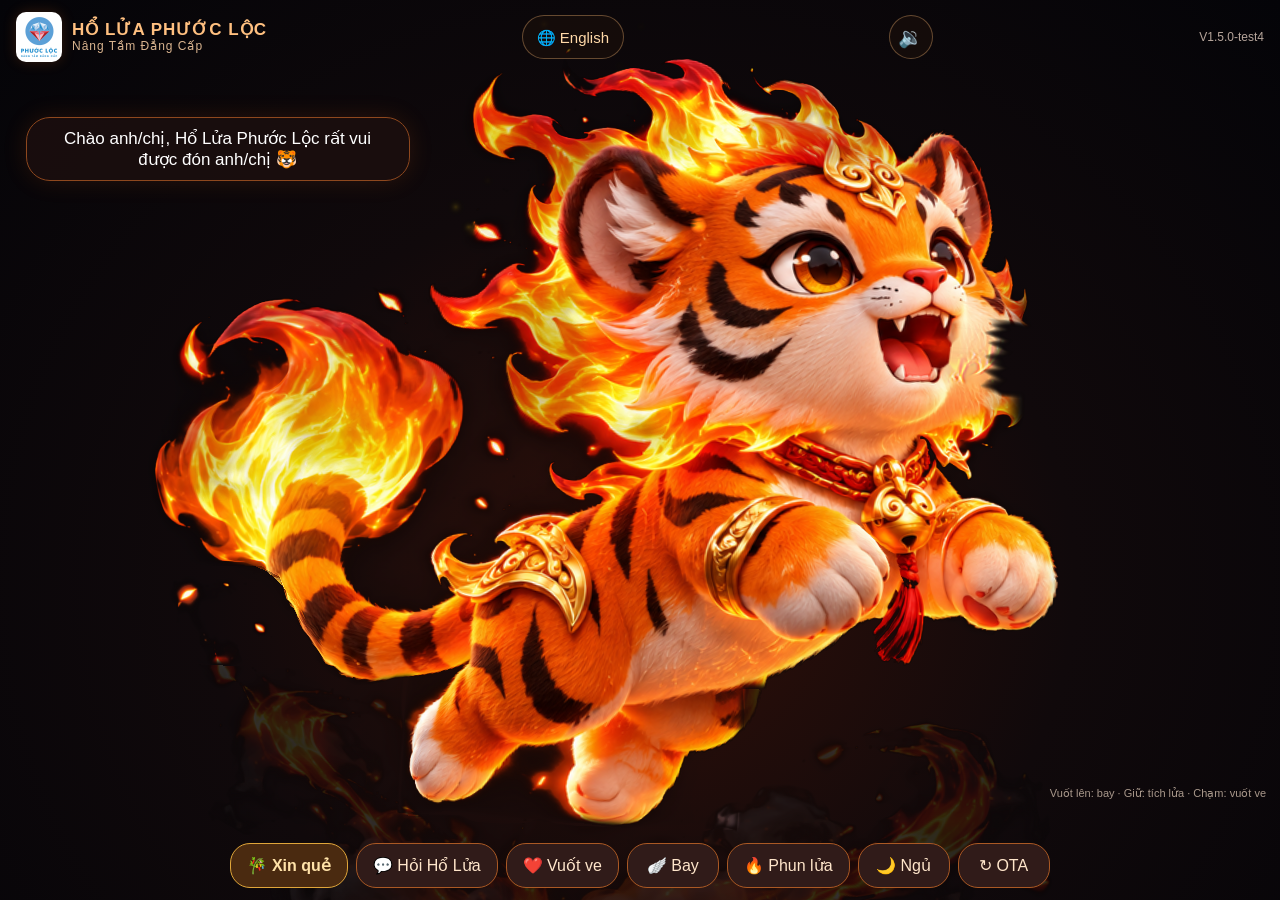
==== test/index.html @ ad7a006f "OTA test pack v6002 (minApp 6) Co-Authored-By: Claude Opus 5.5 <noreply@anthropic.com>" ====
<!doctype html>
<html lang="vi">
<head>
<meta charset="utf-8">
<meta name="viewport" content="width=device-width,initial-scale=1,maximum-scale=1,user-scalable=no">
<meta name="theme-color" content="#08060b">
<meta http-equiv="Content-Security-Policy" content="default-src 'self'; script-src 'self'; style-src 'self' 'unsafe-inline'; img-src 'self' data: blob:; connect-src 'self' blob: data:; media-src 'self' blob: data:; frame-src 'none'; object-src 'none'; base-uri 'none'; form-action 'none'">
<title>Hổ Lửa Phước Lộc</title>
<link rel="stylesheet" href="css/style.css">
</head>
<body>
<main id="stage">
  <canvas id="creature3d"></canvas>
  <canvas id="creature"></canvas>
  <canvas id="sparks"></canvas>
  <header>
    <div class="brand"><img id="brandLogo" src="assets/brand/logo-phuoc-loc.png" alt="Logo Phước Lộc" data-i18n-alt="aria.logo"><span><strong>HỔ LỬA PHƯỚC LỘC</strong><em>Nâng Tầm Đẳng Cấp</em></span></div>
    <button type="button" id="micBtn" style="display:none" aria-label="Nói với Hổ Lửa" data-i18n="mic.btn" data-i18n-aria="mic.aria">🎤 Nói</button>
    <button type="button" id="langBtn" aria-label="Switch to English">🌐 English</button>
    <button type="button" id="soundBtn" aria-label="Tắt âm thanh">🔊</button>
    <small id="version">V1.5.0-test4</small>
  </header>
  <div id="bubble">Chào anh/chị, Hổ Lửa Phước Lộc rất vui được đón anh/chị 🐯</div>
  <div id="chips"></div>
  <div id="pet" role="button" aria-label="Vuốt ve Hổ Lửa" data-i18n-aria="aria.pet"></div>
  <div id="charge"><div id="chargeFill"></div></div>
  <div id="fps"></div>
  <div id="status" data-i18n="status">Vuốt lên: bay · Giữ: tích lửa · Chạm: vuốt ve</div>
  <nav>
    <button type="button" id="queOpen" class="que" data-i18n="nav.que">🎋 Xin quẻ</button>
    <button type="button" id="talkBtn" class="talk" data-i18n="nav.talk">💬 Hỏi Hổ Lửa</button>
    <button type="button" data-act="happy" data-i18n="nav.happy">❤️ Vuốt ve</button>
    <button type="button" data-act="fly" data-i18n="nav.fly">🪽 Bay</button>
    <button type="button" data-act="fire" data-i18n="nav.fire">🔥 Phun lửa</button>
    <button type="button" data-act="sleep" data-i18n="nav.sleep">🌙 Ngủ</button>
    <button type="button" id="otaBtn">↻ OTA</button>
  </nav>
  <div id="menhPanel"><div class="qbox"><button type="button" id="menhClose" aria-label="Đóng" data-i18n-aria="aria.close">✕</button><div id="menhBody"></div></div></div>
  <div id="quePanel"><div class="qbox"><button type="button" id="queClose" aria-label="Đóng" data-i18n-aria="aria.close">✕</button><div id="queBody"></div></div></div>
</main>
<div id="slip"></div>
<!-- load order matters: OTA boot check first (it counts script errors), utilities, engine last -->
<script src="js/ota-boot.js"></script>
<script src="js/i18n.js"></script>
<script src="js/brand.js"></script>
<script src="js/sound.js"></script>
<script src="js/lunar.js"></script>
<script src="js/que-data.js"></script>
<script src="js/content-en.js"></script>
<script src="js/speech-lines.js"></script>
<script src="js/sha256.js"></script>
<script src="js/state-machine.js"></script>
<script src="js/particle-engine.js"></script>
<script src="js/rig.js"></script>
<!-- real 3D tiger (WebGL2 + ES module). Old browsers skip it and the 2.5D rig is used. -->
<script type="module" src="js/tiger3d.js"></script>
<script type="module" src="js/puppet.js"></script>
<script src="js/touch-controller.js"></script>
<script src="js/asset-updater.js"></script>
<script src="js/pet-engine.js"></script>
<script src="js/que.js"></script>
<script src="js/talk.js"></script>
<script src="js/mic.js"></script>
</body>
</html>
---- test/css/style.css ----
/* Fire Tiger Pet V1 — styles. Old-WebView safe (no CSS nesting, no :has, no custom props required). */
* { box-sizing: border-box; }
html, body {
  margin: 0; width: 100%; height: 100%; overflow: hidden;
  background: #08060b; color: #fff;
  font-family: Arial, "Segoe UI", sans-serif;
  touch-action: none; -webkit-user-select: none; user-select: none;
}
#stage {
  position: relative; width: 100vw; height: 100vh; overflow: hidden;
  background: radial-gradient(ellipse at 50% 65%, #311009 0%, #10090b 48%, #040408 100%);
}
/* creature is rendered by rig.js on this canvas; #sparks (embers) sits above it */
#creature, #creature3d { position: absolute; top: 0; right: 0; bottom: 0; left: 0; width: 100%; height: 100%; pointer-events: none; z-index: 1; }
#sparks { position: absolute; top: 0; right: 0; bottom: 0; left: 0; width: 100%; height: 100%; pointer-events: none; z-index: 2; }

/* ---- #pet is now a transparent gesture hit-area over the creature ---- */
#pet {   /* whole stage between header and buttons: touch anywhere on the tiger (or near it) */
  position: absolute; left: 0; right: 0; top: 64px; bottom: 74px; width: auto; height: auto;
  cursor: pointer; touch-action: none; z-index: 4; background: transparent;
}
@keyframes idle {
  0%, 100% { transform: translate(-50%, -50%) translateY(6px) rotate(-2deg); }
  50% { transform: translate(-50%, -50%) translateY(-12px) rotate(2deg); }
}
#pet.touch { animation: touch .7s ease-out 1; }
@keyframes touch {
  0% { transform: translate(-50%, -50%) scale(1); }
  40% { transform: translate(-50%, -52%) scale(1.05); }
  100% { transform: translate(-50%, -50%) scale(1); }
}
#pet.happy { animation: happy 1.3s ease-in-out 1; }
@keyframes happy {
  0%, 100% { transform: translate(-50%, -50%); }
  30% { transform: translate(-50%, -70%) rotate(-8deg); }
  60% { transform: translate(-50%, -62%) rotate(8deg); }
}
#pet.fly { animation: fly 2.7s ease-in-out 1; }
@keyframes fly {
  0% { transform: translate(-50%, -50%) scale(1); }
  30% { transform: translate(-50%, -100%) rotate(-12deg) scale(.86); }
  60% { transform: translate(-50%, -105%) rotate(12deg) scale(.92); }
  100% { transform: translate(-50%, -50%) scale(1); }
}
#pet.fire { animation: fire .85s ease-in-out 1; }
@keyframes fire {
  0%, 100% { transform: translate(-50%, -50%); }
  35% { transform: translate(-55%, -50%) scale(.92); }
  65% { transform: translate(-50%, -50%) scale(1.09); }
}
#pet.sleep { animation: sleep 4s ease-in-out infinite; filter: brightness(.6); }
@keyframes sleep {
  0%, 100% { transform: translate(-50%, -40%) scale(.88) rotate(-7deg); }
  50% { transform: translate(-50%, -39%) scale(.9) rotate(-7deg); }
}
#pet.thinking { animation: thinking 1.1s ease-in-out infinite; }
@keyframes thinking {
  0%, 100% { transform: translate(-50%, -50%) scale(1); filter: drop-shadow(0 0 14px rgba(120, 180, 255, .4)); }
  50% { transform: translate(-50%, -53%) scale(1.02); filter: drop-shadow(0 0 26px rgba(120, 180, 255, .7)); }
}
#pet.error { animation: errshake .5s ease-in-out 2; filter: drop-shadow(0 0 16px rgba(255, 60, 60, .6)); }
@keyframes errshake {
  0%, 100% { transform: translate(-50%, -50%); }
  25% { transform: translate(-54%, -50%) rotate(-4deg); }
  75% { transform: translate(-46%, -50%) rotate(4deg); }
}
#pet.charging { filter: drop-shadow(0 0 30px rgba(255, 120, 0, .85)); }

/* ---- chrome ---- */
header {
  position: absolute; top: 12px; left: 16px; right: 16px;
  display: flex; justify-content: space-between; align-items: center; z-index: 4;
}
header strong { font-size: 17px; letter-spacing: 1px; color: #ffc080; }
header .brand { display: flex; align-items: center; }
header .brand > * + * { margin-left: 10px; }
#brandLogo { width: 46px; height: auto; background: #fff; border-radius: 10px; padding: 3px; box-shadow: 0 0 14px #e66c1733; }
header .brand span { display: flex; flex-direction: column; line-height: 1.15; }
header .brand em { font-style: normal; font-size: 12px; color: #d9b48f; letter-spacing: 1px; }
header small { font-size: 12px; color: #b7a69c; }
#langBtn { flex: 0 0 auto; margin-left: auto; margin-right: 10px; min-width: 0; height: 44px; border-radius: 22px; padding: 0 14px; border: 1px solid rgba(255,190,120,.35); background: rgba(30,18,12,.55); color: #ffd9a8; font-size: 15px; line-height: 1; }
#soundBtn { flex: 0 0 44px; margin-right: 12px; width: 44px !important; min-width: 0 !important; height: 44px; border-radius: 50%; border: 1px solid rgba(255,190,120,.35); background: rgba(30,18,12,.55); color: #ffd9a8; font-size: 20px; line-height: 1; padding: 0; }
#bubble {
  position: absolute; top: 13%; left: 17%; transform: translateX(-50%);
  min-width: 180px; max-width: 30vw; text-align: center;
  background: rgba(28, 15, 15, .83); border: 1px solid #8e481e; border-radius: 24px;
  padding: 10px 17px; font-size: 17px; z-index: 3; box-shadow: 0 0 25px #e66c1722;
}
nav {
  position: absolute; bottom: 12px; left: 0; right: 0;
  display: flex; justify-content: center; flex-wrap: wrap; z-index: 5; padding: 0 12px;
}
button {
  border: 1px solid #aa5924; background: #301b19; color: #ffe6cb;
  border-radius: 20px; padding: 12px 16px; font-size: 16px; cursor: pointer; min-width: 92px;
}
button:active { background: #a4491c; }
nav button { margin: 0 4px; }
/* V1.3: answer buttons under the speech bubble (the tiger's questions, "Hỏi Hổ Lửa") */
#chips {
  position: absolute; top: calc(13% + 8px); left: 17%; transform: translate(-50%, 0); width: 44vw; max-width: 560px; z-index: 6;
  display: none; flex-wrap: wrap; justify-content: center; pointer-events: none; overflow-y: auto; -webkit-overflow-scrolling: touch;
}
#chips.show { display: flex; }
#chips button { pointer-events: auto; margin: 3px; min-width: 0; padding: 9px 12px; font-size: 14px; line-height: 1.15; background: rgba(60, 28, 16, .92); border-color: #ffb066; }

/* flame blast */
#flame {
  position: absolute; left: 58%; top: 41%; height: 16px; width: 0; border-radius: 80%;
  transform: rotate(-13deg); transform-origin: left center; pointer-events: none; opacity: 0;
  background: linear-gradient(90deg, #fff8a2, #ffc02b, #ff4b00, transparent);
  filter: blur(4px); box-shadow: 0 0 25px 12px #ff5200; z-index: 2;
}
#flame.active { animation: blast 1.25s ease-out 1; }
@keyframes blast {
  0% { opacity: 0; width: 0; }
  18% { opacity: 1; width: 23vw; }
  60% { opacity: 1; width: 39vw; height: 36px; }
  100% { opacity: 0; width: 43vw; height: 5px; }
}

/* fire-charge meter (hold-to-charge) */
#charge {
  position: absolute; left: 50%; bottom: 76px; transform: translateX(-50%);
  width: 46vw; max-width: 320px; height: 12px; border-radius: 8px;
  background: rgba(60, 30, 20, .6); border: 1px solid #a4491c; overflow: hidden;
  opacity: 0; transition: opacity .15s; z-index: 5; pointer-events: none;
}
#charge.show { opacity: 1; }
#chargeFill { height: 100%; width: 0%; background: linear-gradient(90deg, #ffd34d, #ff4b00); }

#status { position: absolute; right: 14px; bottom: 100px; color: #a9988b; font-size: 11px; z-index: 5; }
#fps {
  display: none; position: absolute; left: 14px; bottom: 100px;
  color: #8fd0ff; font-size: 12px; z-index: 6; font-family: monospace;
}

@media (max-width: 700px) {
  #pet { top: 64px; bottom: 120px; }
  #bubble { top: 11%; left: 50%; max-width: 86vw; font-size: 14px; }
  button { font-size: 13px; padding: 10px; min-width: 75px; }
  #status { bottom: 128px; }
  #fps { bottom: 128px; }
  #charge { bottom: 104px; }
}

/* #pet is only a touch area now; the WebGL renderers animate the tiger, so the old CSS state
   animations must not move or hide the touch area */
#pet, #pet.touch, #pet.happy, #pet.fly, #pet.fire, #pet.sleep, #pet.thinking, #pet.error, #pet.charging {
  animation: none !important; transform: none !important; filter: none !important;
}

/* ---- Xin quẻ (daily blessing draw) ---- */
button.que { border-color: #e0a63a; background: #4a2a10; color: #ffe2a8; font-weight: bold; }
#quePanel, #menhPanel { display: none; position: absolute; top: 0; right: 0; bottom: 0; left: 0; z-index: 20; background: rgba(8, 4, 4, .72); align-items: center; justify-content: center; }
#quePanel.show, #menhPanel.show { display: flex; }
#menhPanel { z-index: 21; }
#quePanel .qbox, #menhPanel .qbox { position: relative; width: 94vw; max-width: 560px; max-height: 92vh; overflow-y: auto; -webkit-overflow-scrolling: touch;
  background: linear-gradient(180deg, #2a140c, #1a0c08); border: 1px solid #c8862f; border-radius: 18px; padding: 18px 20px 16px;
  box-shadow: 0 0 40px #ff7a1a44; touch-action: pan-y; }
#queClose, #menhClose { position: absolute; right: 8px; top: 8px; min-width: 0; padding: 6px 12px; font-size: 18px; }
#queBody h2, #menhBody h2 { margin: 0 0 6px; color: #ffcf7a; font-size: 22px; text-align: center; }
#queBody .date, #menhBody .date { margin: 0 0 12px; color: #e9c9a6; font-size: 14px; text-align: center; line-height: 1.5; }
#queBody .lbl, #menhBody .lbl { display: block; color: #d9b48f; font-size: 13px; margin-bottom: 6px; }
#queBody .row, #menhBody .row { display: flex; flex-wrap: wrap; justify-content: center; margin: 0 -4px 10px; }
#queBody .row > *, #menhBody .row > * { margin: 0 4px 6px; }
#queBody input, #menhBody input { width: 160px; font-size: 20px; padding: 8px 12px; border-radius: 12px; border: 1px solid #aa5924; background: #120806; color: #fff; text-align: center; }
#queBody .chip, #menhBody .chip { min-width: 70px; padding: 9px 12px; }
#queBody .chip.on, #menhBody .chip.on { background: #c8641c; border-color: #ffcf7a; }
#queBody .hint, #menhBody .hint { color: #b9a08a; font-size: 13px; margin: 4px 0 12px; text-align: center; }
#queBody .center, #menhBody .center { text-align: center; }
#queBody .big, #menhBody .big { display: block; margin: 6px auto 0; font-size: 19px; padding: 13px 26px; background: #b8461a; border-color: #ffcf7a; }
#queBody .btns .big, #menhBody .btns .big { display: inline-block; margin: 0; }
#queBody .card, #menhBody .card { background: #fff8ec; color: #3a1a0c; border-radius: 14px; padding: 14px 16px; margin-bottom: 12px; text-align: center; }
#queBody .card .date, #menhBody .card .date { color: #7a4a2a; font-size: 12px; margin-bottom: 8px; }
#queBody .l-no, #menhBody .l-no { font-size: 13px; letter-spacing: 2px; color: #a0521c; }
#queBody .l-name, #menhBody .l-name { font-size: 24px; font-weight: bold; color: #b3261e; margin: 2px 0 8px; }
#queBody .l-verse, #menhBody .l-verse { font-style: italic; font-size: 16px; color: #5a2a10; }
#queBody .l-h, #menhBody .l-h { margin-top: 10px; font-weight: bold; color: #a0521c; font-size: 14px; }
#queBody .l-p, #menhBody .l-p { font-size: 15px; line-height: 1.4; }
#queBody .l-wish, #menhBody .l-wish { margin-top: 12px; font-size: 15px; color: #b3261e; }
#queBody .l-cta, #menhBody .l-cta { margin-top: 6px; font-size: 13px; color: #7a4a2a; }
#queBody .cbrand, #menhBody .cbrand { margin: 0 0 4px; font-size: 11px; letter-spacing: .5px; color: #9a6a3a; text-transform: uppercase; }
#queBody .l-svc, #menhBody .l-svc { margin-top: 4px; font-size: 11px; line-height: 1.35; color: #8a6a52; }
#queBody .again, #menhBody .again { margin: 0 0 10px; padding: 8px 10px; border-radius: 10px; background: rgba(255,207,122,.14); border: 1px solid rgba(255,207,122,.45); color: #ffdca0; font-size: 13px; text-align: center; line-height: 1.4; }
#queBody .l-who, #menhBody .l-who { font-size: 14px; font-weight: bold; color: #5a2a10; margin-bottom: 4px; }
#queBody .note, #menhBody .note { margin: 10px 0 0; font-size: 11px; color: #9a7a62; }
.tube { position: relative; width: 120px; height: 170px; margin: 18px auto 8px; animation: shake .18s ease-in-out infinite alternate; transform-origin: 50% 100%; }
.tube .can { position: absolute; bottom: 0; left: 15px; width: 90px; height: 110px; border-radius: 10px 10px 16px 16px;
  background: linear-gradient(90deg, #8a1a12, #d23a22, #8a1a12); border: 2px solid #ffcf7a; color: #ffcf7a; font-size: 34px; line-height: 110px; text-align: center; }
.tube .sticks i { position: absolute; bottom: 90px; width: 8px; height: 70px; background: #e8c48a; border-radius: 3px; }
.tube .sticks i:nth-child(1) { left: 30px; transform: rotate(-10deg); } .tube .sticks i:nth-child(2) { left: 44px; height: 78px; }
.tube .sticks i:nth-child(3) { left: 56px; transform: rotate(4deg); height: 84px; } .tube .sticks i:nth-child(4) { left: 68px; transform: rotate(9deg); }
.tube .sticks i:nth-child(5) { left: 80px; transform: rotate(14deg); height: 64px; }
@keyframes shake { from { transform: rotate(-9deg) translateY(0); } to { transform: rotate(9deg) translateY(-6px); } }

/* receipt slip: hidden on screen, the only thing printed (80 mm roll, 72 mm print width) */
#slip { display: none; }
@media print {
  @page { size: 80mm auto; margin: 0; }
  html, body { width: 80mm; height: auto; overflow: visible; background: #fff !important; color: #000; }
  body > *:not(#slip) { display: none !important; }
  #slip { display: block; width: 72mm; margin: 0 auto; padding: 3mm 0 8mm; font-family: Arial, sans-serif; color: #000; text-align: center; font-size: 11pt; line-height: 1.35; }
  #slip .s-head img { width: 30mm; height: auto; }
  #slip .s-brand { font-weight: bold; font-size: 11pt; margin-top: 1mm; }
  #slip .s-slogan { font-size: 9pt; letter-spacing: .5px; }
  #slip .s-rule { border-top: 1px dashed #000; margin: 2.5mm 0; }
  #slip .s-title { font-weight: bold; font-size: 12pt; letter-spacing: 1px; }
  #slip .s-date { font-size: 9pt; }
  #slip .s-no { font-size: 9pt; letter-spacing: 1px; }
  #slip .s-name { font-weight: bold; font-size: 15pt; margin-bottom: 1.5mm; }
  #slip .s-verse { font-style: italic; }
  #slip .s-h { font-weight: bold; margin-top: 2mm; font-size: 10pt; }
  #slip .s-p { font-size: 10pt; }
  #slip .s-wish { margin-top: 2.5mm; font-weight: bold; font-size: 10pt; }
  #slip .s-cta { margin-top: 1.5mm; font-size: 9pt; }
  #slip .s-foot { font-size: 9pt; }
  #slip .s-foot span { font-size: 8pt; }
}

/* V1.4 🎤 talk button (shown only when the tablet has a speech service) */
#micBtn { flex: 0 0 auto; margin-left: auto; margin-right: 10px; min-width: 0; height: 44px; border-radius: 22px; padding: 0 16px; border: 1px solid rgba(255,190,120,.6); background: linear-gradient(180deg, #c2410c, #7c2d12); color: #fff3e0; font-size: 16px; font-weight: 600; line-height: 1; }
#micBtn + #langBtn { margin-left: 0; }
#micBtn.on { background: linear-gradient(180deg, #ef4444, #991b1b); box-shadow: 0 0 0 0 rgba(239,68,68,.7); animation: micPulse 1.1s ease-out infinite; }
@keyframes micPulse { 0% { box-shadow: 0 0 0 0 rgba(239,68,68,.7); } 100% { box-shadow: 0 0 0 16px rgba(239,68,68,0); } }
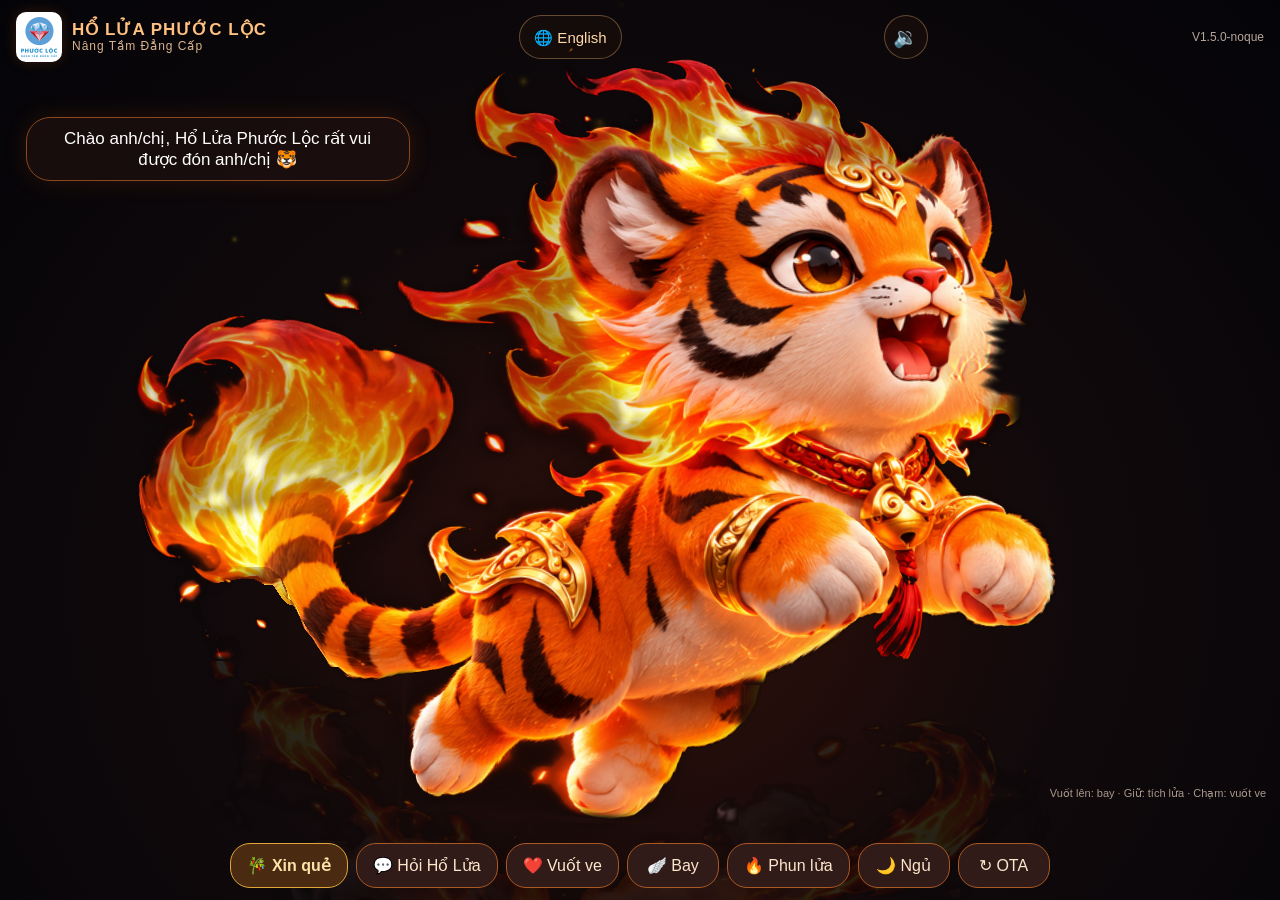
==== commit d043956c: "OTA test pack v6005 (minApp 6) Co-Authored-By: Claude Opus 5.5 <noreply@anthropic.com>" ====
--- a/test/index.html
+++ b/test/index.html
@@ -18,7 +18,7 @@
     <button type="button" id="micBtn" style="display:none" aria-label="Nói với Hổ Lửa" data-i18n="mic.btn" data-i18n-aria="mic.aria">🎤 Nói</button>
     <button type="button" id="langBtn" aria-label="Switch to English">🌐 English</button>
     <button type="button" id="soundBtn" aria-label="Tắt âm thanh">🔊</button>
-    <small id="version">V1.5.0-test4</small>
+    <small id="version">V1.5.0-noque</small>
   </header>
   <div id="bubble">Chào anh/chị, Hổ Lửa Phước Lộc rất vui được đón anh/chị 🐯</div>
   <div id="chips"></div>
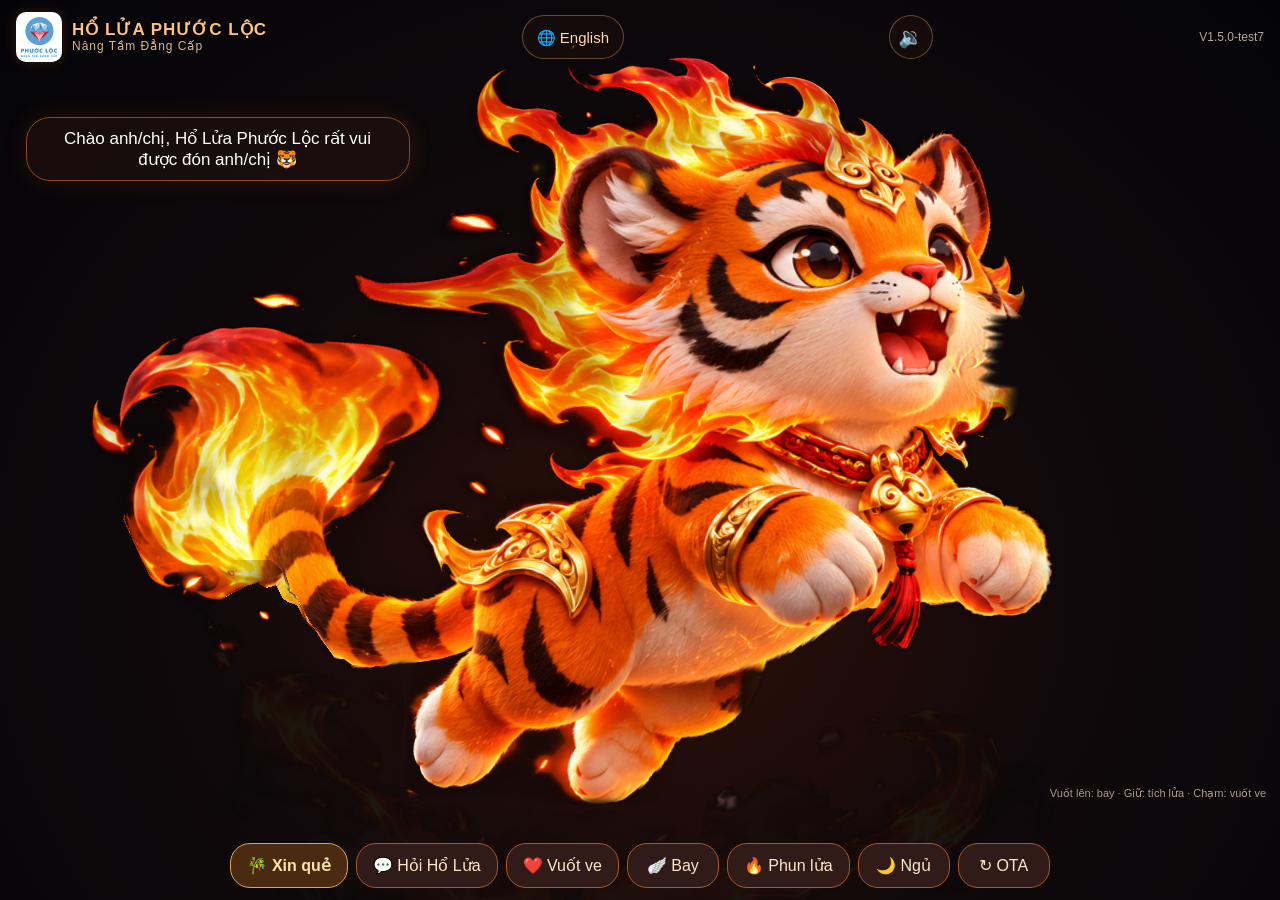
==== commit 3001906c: "OTA test pack v6007 (minApp 6) Co-Authored-By: Claude Opus 5.5 <noreply@anthropic.com>" ====
--- a/test/index.html
+++ b/test/index.html
@@ -18,7 +18,7 @@
     <button type="button" id="micBtn" style="display:none" aria-label="Nói với Hổ Lửa" data-i18n="mic.btn" data-i18n-aria="mic.aria">🎤 Nói</button>
     <button type="button" id="langBtn" aria-label="Switch to English">🌐 English</button>
     <button type="button" id="soundBtn" aria-label="Tắt âm thanh">🔊</button>
-    <small id="version">V1.5.0-noque</small>
+    <small id="version">V1.5.0-test7</small>
   </header>
   <div id="bubble">Chào anh/chị, Hổ Lửa Phước Lộc rất vui được đón anh/chị 🐯</div>
   <div id="chips"></div>
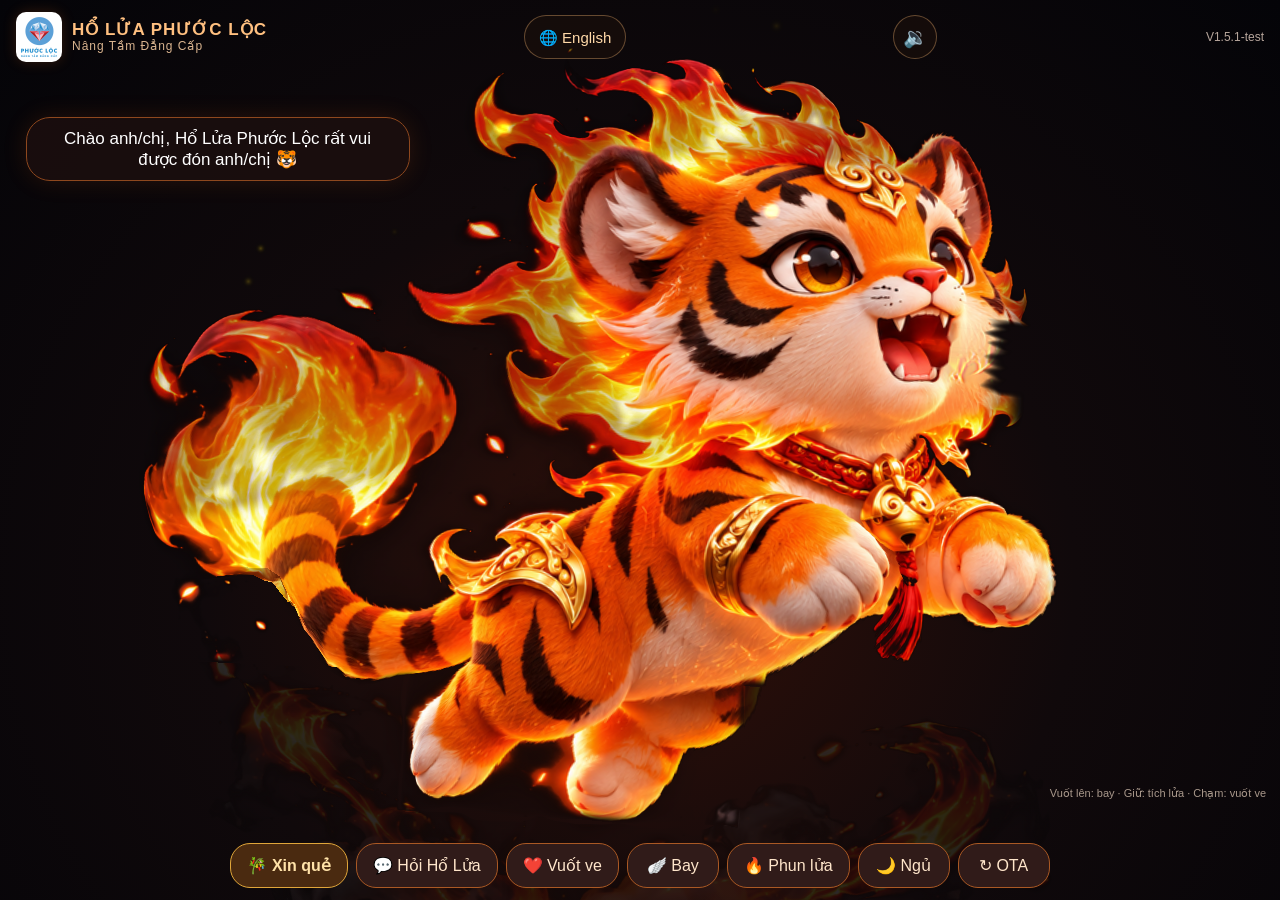
==== commit 026ca68d: "OTA test pack v6008 (minApp 6) Co-Authored-By: Claude Opus 5.5 <noreply@anthropic.com>" ====
--- a/test/index.html
+++ b/test/index.html
@@ -18,7 +18,7 @@
     <button type="button" id="micBtn" style="display:none" aria-label="Nói với Hổ Lửa" data-i18n="mic.btn" data-i18n-aria="mic.aria">🎤 Nói</button>
     <button type="button" id="langBtn" aria-label="Switch to English">🌐 English</button>
     <button type="button" id="soundBtn" aria-label="Tắt âm thanh">🔊</button>
-    <small id="version">V1.5.0-test7</small>
+    <small id="version">V1.5.1-test</small>
   </header>
   <div id="bubble">Chào anh/chị, Hổ Lửa Phước Lộc rất vui được đón anh/chị 🐯</div>
   <div id="chips"></div>
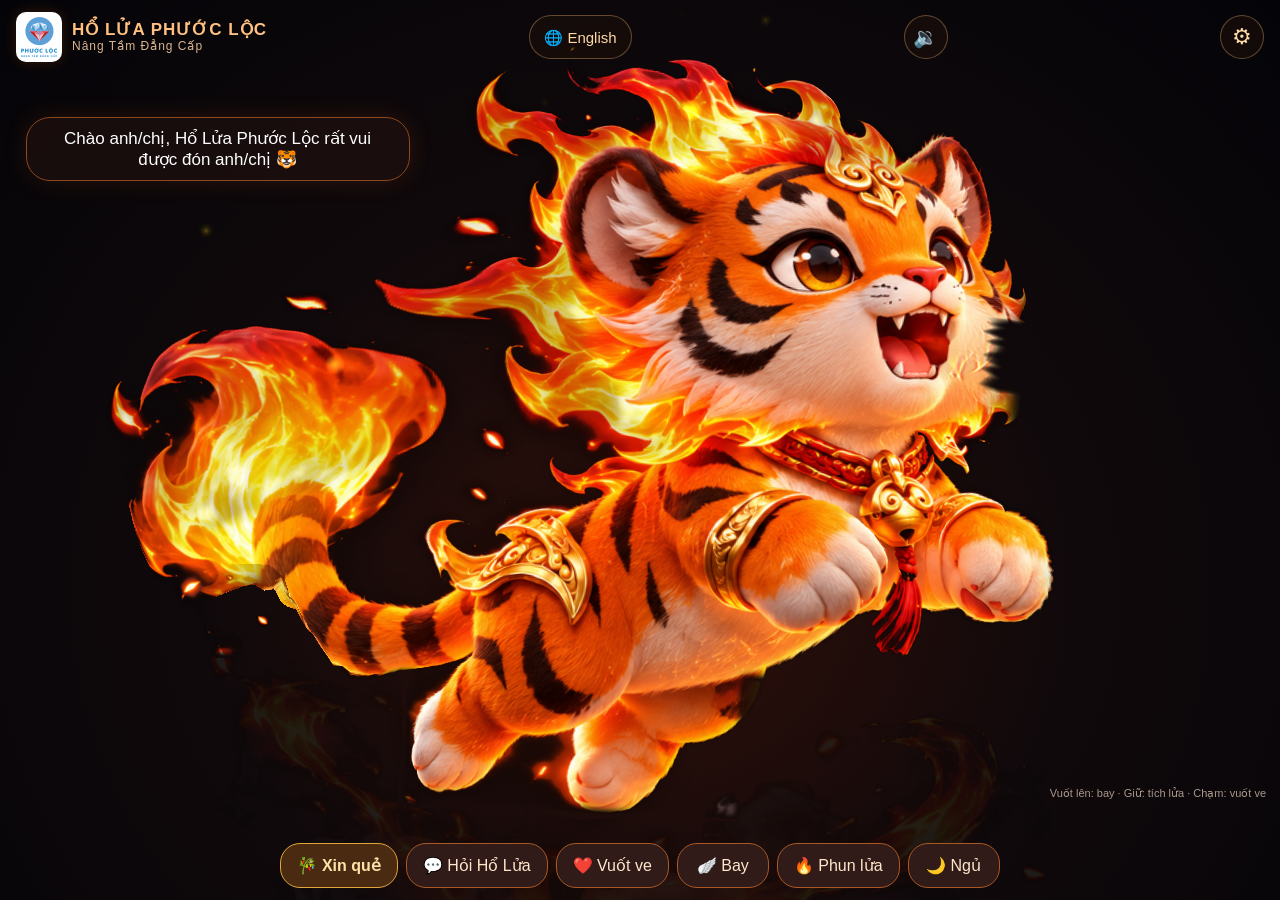
==== commit 3b36994f: "OTA test pack v6009 (minApp 6) Co-Authored-By: Claude Opus 5.5 <noreply@anthropic.com>" ====
--- a/test/index.html
+++ b/test/index.html
@@ -18,7 +18,7 @@
     <button type="button" id="micBtn" style="display:none" aria-label="Nói với Hổ Lửa" data-i18n="mic.btn" data-i18n-aria="mic.aria">🎤 Nói</button>
     <button type="button" id="langBtn" aria-label="Switch to English">🌐 English</button>
     <button type="button" id="soundBtn" aria-label="Tắt âm thanh">🔊</button>
-    <small id="version">V1.5.1-test</small>
+    <button type="button" id="menuBtn" aria-label="Cài đặt" aria-expanded="false" data-i18n-aria="menu.aria">⚙</button>
   </header>
   <div id="bubble">Chào anh/chị, Hổ Lửa Phước Lộc rất vui được đón anh/chị 🐯</div>
   <div id="chips"></div>
@@ -33,11 +33,18 @@
     <button type="button" data-act="fly" data-i18n="nav.fly">🪽 Bay</button>
     <button type="button" data-act="fire" data-i18n="nav.fire">🔥 Phun lửa</button>
     <button type="button" data-act="sleep" data-i18n="nav.sleep">🌙 Ngủ</button>
-    <button type="button" id="otaBtn">↻ OTA</button>
   </nav>
   <div id="menhPanel"><div class="qbox"><button type="button" id="menhClose" aria-label="Đóng" data-i18n-aria="aria.close">✕</button><div id="menhBody"></div></div></div>
   <div id="quePanel"><div class="qbox"><button type="button" id="queClose" aria-label="Đóng" data-i18n-aria="aria.close">✕</button><div id="queBody"></div></div></div>
 </main>
+<div id="menuPanel" role="dialog" aria-label="Cài đặt">
+  <div class="mhead"><strong data-i18n="menu.title">Cài đặt</strong><button type="button" id="menuClose" aria-label="Đóng" data-i18n-aria="aria.close">✕</button></div>
+  <div class="mrow"><span class="mlab" data-i18n="menu.sound">Âm thanh</span>
+    <div class="seg" id="menuSound"><button type="button" data-lvl="0" data-i18n="sound.0">Tắt</button><button type="button" data-lvl="1" data-i18n="sound.1">Nhẹ</button><button type="button" data-lvl="2" data-i18n="sound.2">Vừa</button></div></div>
+  <div class="mrow"><span class="mlab" data-i18n="menu.ota">Cập nhật</span>
+    <div class="mval"><span id="otaLine"></span><button type="button" id="otaNow" data-i18n="ota.now" style="display:none">Cập nhật ngay</button><small data-i18n="ota.auto">Máy tự kiểm tra khi mở và mỗi 3 giờ.</small></div></div>
+  <div class="mrow"><span class="mlab" data-i18n="menu.version">Phiên bản</span><span class="mval" id="version">V1.5.2-test</span></div>
+</div>
 <div id="slip"></div>
 <!-- load order matters: OTA boot check first (it counts script errors), utilities, engine last -->
 <script src="js/ota-boot.js"></script>
@@ -61,5 +68,6 @@
 <script src="js/que.js"></script>
 <script src="js/talk.js"></script>
 <script src="js/mic.js"></script>
+<script src="js/menu.js"></script>
 </body>
 </html>
--- a/test/css/style.css
+++ b/test/css/style.css
@@ -223,3 +223,22 @@
 #micBtn + #langBtn { margin-left: 0; }
 #micBtn.on { background: linear-gradient(180deg, #ef4444, #991b1b); box-shadow: 0 0 0 0 rgba(239,68,68,.7); animation: micPulse 1.1s ease-out infinite; }
 @keyframes micPulse { 0% { box-shadow: 0 0 0 0 rgba(239,68,68,.7); } 100% { box-shadow: 0 0 0 16px rgba(239,68,68,0); } }
+/* V1.5.2: ⚙ menu at the top right (sound level, update status, version); 🔊 stays outside */
+#soundBtn { margin-right: 10px; }
+#menuBtn { flex: 0 0 44px; width: 44px !important; min-width: 0 !important; height: 44px; border-radius: 50%; border: 1px solid rgba(255,190,120,.35); background: rgba(30,18,12,.55); color: #ffd9a8; font-size: 22px; line-height: 1; padding: 0; }
+#menuBtn[aria-expanded="true"] { background: #a4491c; }
+#menuPanel { display: none; position: absolute; top: 66px; right: 16px; width: 360px; max-width: calc(100vw - 32px); z-index: 8;
+  background: rgba(28, 15, 15, .96); border: 1px solid #8e481e; border-radius: 18px; padding: 10px 14px 12px; box-shadow: 0 8px 30px rgba(0,0,0,.5); color: #ffe6cb; }
+#menuPanel.open { display: block; }
+#menuPanel .mhead { display: flex; justify-content: space-between; align-items: center; margin-bottom: 4px; }
+#menuPanel .mhead strong { font-size: 17px; color: #ffc080; }
+#menuClose { min-width: 0; width: 40px; height: 40px; padding: 0; border-radius: 50%; font-size: 16px; }
+#menuPanel .mrow { display: flex; align-items: flex-start; padding: 9px 0; border-top: 1px solid rgba(255,190,120,.18); }
+#menuPanel .mlab { flex: 0 0 92px; font-size: 14px; color: #d9b48f; padding-top: 9px; }
+#menuPanel .mval { flex: 1 1 auto; font-size: 15px; line-height: 1.35; padding-top: 8px; }
+#menuPanel .mval small { display: block; margin-top: 4px; font-size: 12px; color: #b7a69c; }
+#menuPanel .seg { display: flex; flex: 1 1 auto; }
+#menuPanel .seg button { flex: 1 1 0; min-width: 0; margin-left: 6px; padding: 10px 0; border-radius: 14px; font-size: 15px; }
+#menuPanel .seg button:first-child { margin-left: 0; }
+#menuPanel .seg button.on { background: #a4491c; border-color: #ffb070; color: #fff; }
+#otaNow { display: block; margin-top: 8px; min-width: 0; padding: 9px 14px; font-size: 15px; background: linear-gradient(180deg, #c2410c, #7c2d12); }
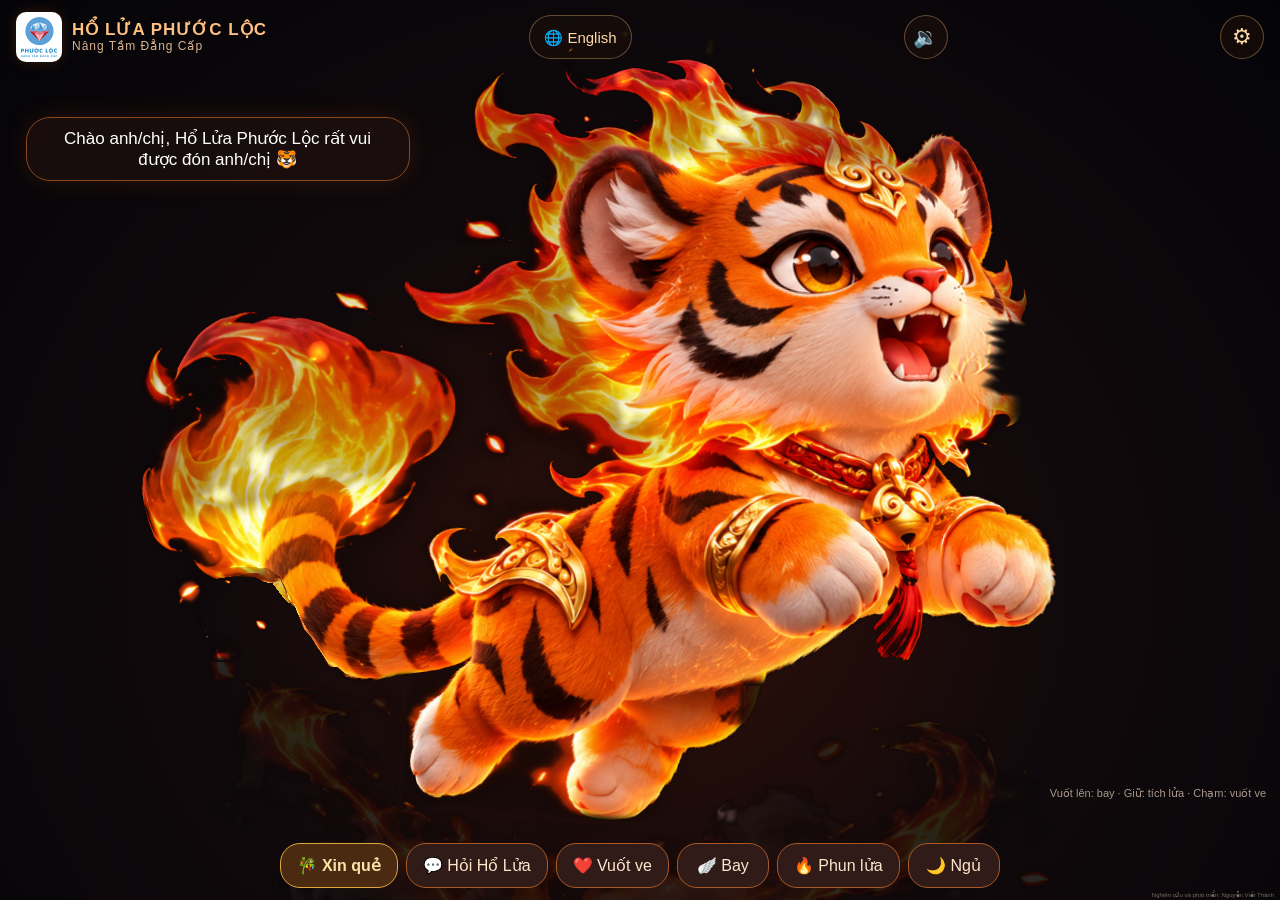
==== commit 15c8e9fb: "OTA test pack v6010 (minApp 6) Co-Authored-By: Claude Opus 5.5 <noreply@anthropic.com>" ====
--- a/test/index.html
+++ b/test/index.html
@@ -25,6 +25,7 @@
   <div id="pet" role="button" aria-label="Vuốt ve Hổ Lửa" data-i18n-aria="aria.pet"></div>
   <div id="charge"><div id="chargeFill"></div></div>
   <div id="fps"></div>
+  <div id="credit">Nghiên cứu và phát triển: Nguyễn Viết Thành</div>
   <div id="status" data-i18n="status">Vuốt lên: bay · Giữ: tích lửa · Chạm: vuốt ve</div>
   <nav>
     <button type="button" id="queOpen" class="que" data-i18n="nav.que">🎋 Xin quẻ</button>
--- a/test/css/style.css
+++ b/test/css/style.css
@@ -242,3 +242,5 @@
 #menuPanel .seg button:first-child { margin-left: 0; }
 #menuPanel .seg button.on { background: #a4491c; border-color: #ffb070; color: #fff; }
 #otaNow { display: block; margin-top: 8px; min-width: 0; padding: 9px 14px; font-size: 15px; background: linear-gradient(180deg, #c2410c, #7c2d12); }
+/* authorship mark (Owner 2026-11-19): tiny, bottom-right corner, never catches a touch */
+#credit { position: absolute; right: 6px; bottom: 2px; z-index: 6; font-size: 6px; line-height: 1; color: rgba(255,230,203,.45); pointer-events: none; white-space: nowrap; }
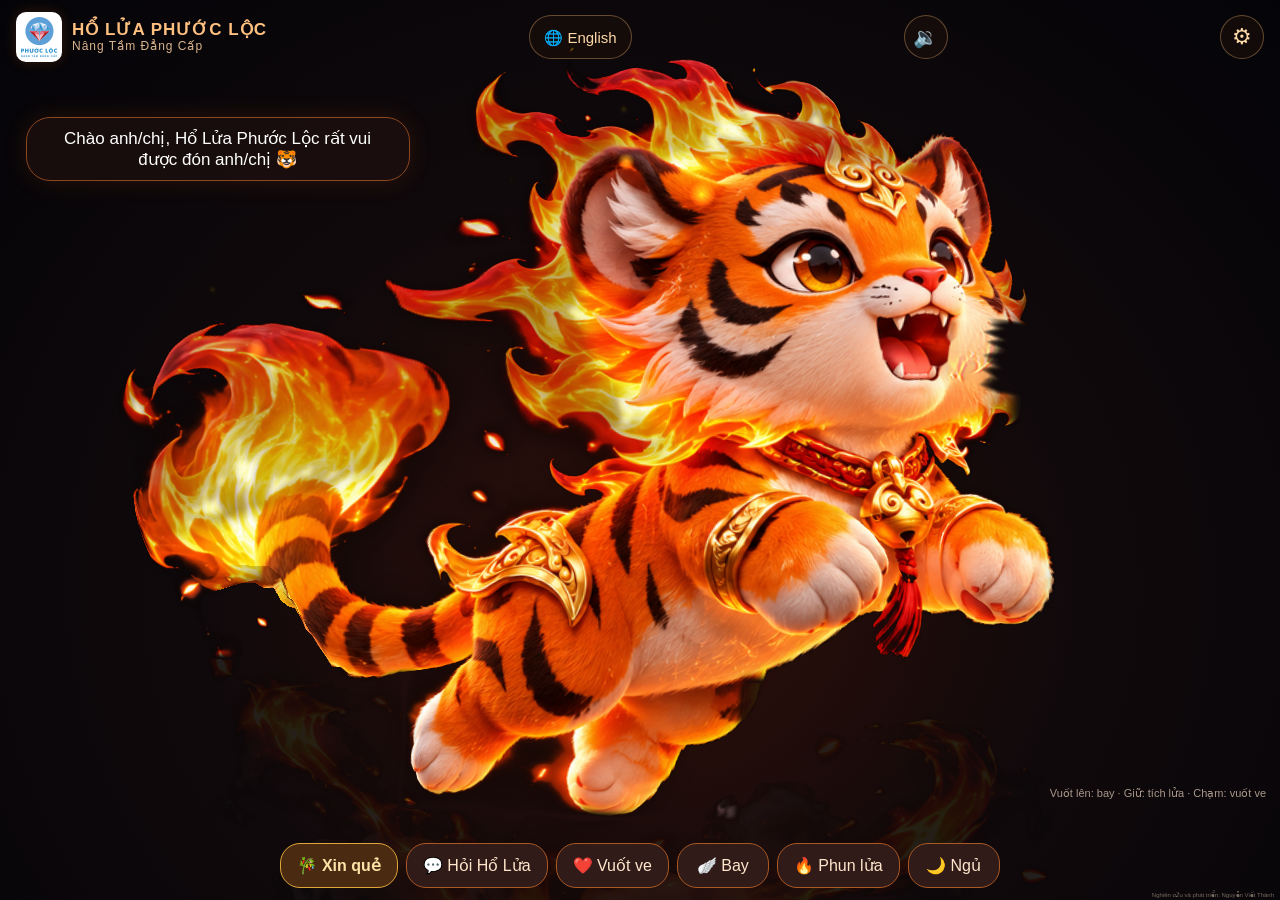
==== commit f58fd648: "OTA test pack v6011 (minApp 6) Co-Authored-By: Claude Opus 5.5 <noreply@anthropic.com>" ====
--- a/test/index.html
+++ b/test/index.html
@@ -38,13 +38,13 @@
   <div id="menhPanel"><div class="qbox"><button type="button" id="menhClose" aria-label="Đóng" data-i18n-aria="aria.close">✕</button><div id="menhBody"></div></div></div>
   <div id="quePanel"><div class="qbox"><button type="button" id="queClose" aria-label="Đóng" data-i18n-aria="aria.close">✕</button><div id="queBody"></div></div></div>
 </main>
-<div id="menuPanel" role="dialog" aria-label="Cài đặt">
+<div id="menuPanel" role="dialog" aria-label="Cài đặt" data-i18n-aria="menu.title">
   <div class="mhead"><strong data-i18n="menu.title">Cài đặt</strong><button type="button" id="menuClose" aria-label="Đóng" data-i18n-aria="aria.close">✕</button></div>
   <div class="mrow"><span class="mlab" data-i18n="menu.sound">Âm thanh</span>
     <div class="seg" id="menuSound"><button type="button" data-lvl="0" data-i18n="sound.0">Tắt</button><button type="button" data-lvl="1" data-i18n="sound.1">Nhẹ</button><button type="button" data-lvl="2" data-i18n="sound.2">Vừa</button></div></div>
   <div class="mrow"><span class="mlab" data-i18n="menu.ota">Cập nhật</span>
     <div class="mval"><span id="otaLine"></span><button type="button" id="otaNow" data-i18n="ota.now" style="display:none">Cập nhật ngay</button><small data-i18n="ota.auto">Máy tự kiểm tra khi mở và mỗi 3 giờ.</small></div></div>
-  <div class="mrow"><span class="mlab" data-i18n="menu.version">Phiên bản</span><span class="mval" id="version">V1.5.2-test</span></div>
+  <div class="mrow"><span class="mlab" data-i18n="menu.version">Phiên bản</span><span class="mval" id="version">V1.5.3-kbtest</span></div>
 </div>
 <div id="slip"></div>
 <!-- load order matters: OTA boot check first (it counts script errors), utilities, engine last -->
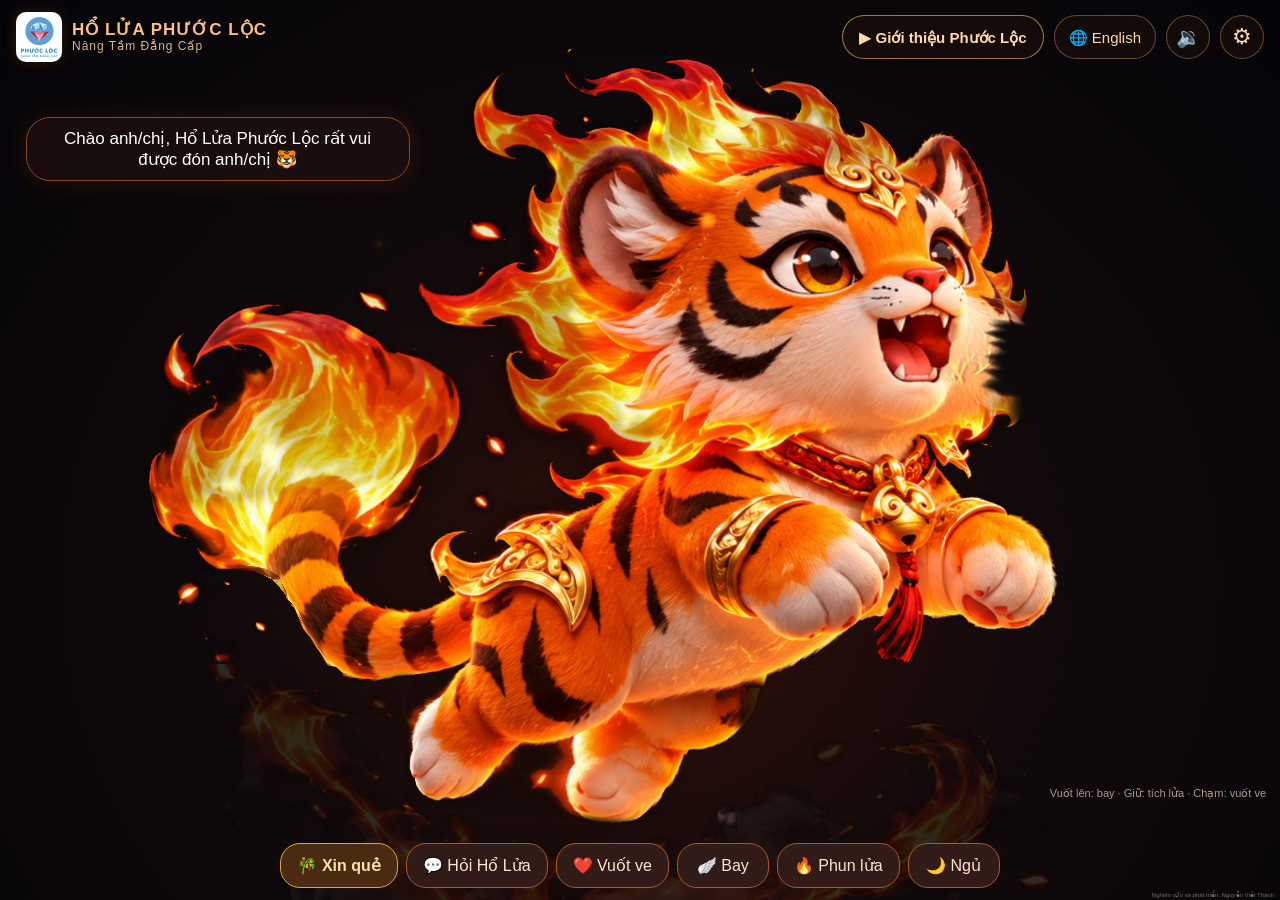
==== commit ae977ebf: "OTA test pack v6012 (minApp 6) Co-Authored-By: Claude Opus 5.5 <noreply@anthropic.com>" ====
--- a/test/index.html
+++ b/test/index.html
@@ -15,6 +15,7 @@
   <canvas id="sparks"></canvas>
   <header>
     <div class="brand"><img id="brandLogo" src="assets/brand/logo-phuoc-loc.png" alt="Logo Phước Lộc" data-i18n-alt="aria.logo"><span><strong>HỔ LỬA PHƯỚC LỘC</strong><em>Nâng Tầm Đẳng Cấp</em></span></div>
+    <button type="button" id="introBtn" aria-expanded="false" data-i18n="intro.btn">▶ Giới thiệu Phước Lộc</button>
     <button type="button" id="micBtn" style="display:none" aria-label="Nói với Hổ Lửa" data-i18n="mic.btn" data-i18n-aria="mic.aria">🎤 Nói</button>
     <button type="button" id="langBtn" aria-label="Switch to English">🌐 English</button>
     <button type="button" id="soundBtn" aria-label="Tắt âm thanh">🔊</button>
@@ -38,13 +39,20 @@
   <div id="menhPanel"><div class="qbox"><button type="button" id="menhClose" aria-label="Đóng" data-i18n-aria="aria.close">✕</button><div id="menhBody"></div></div></div>
   <div id="quePanel"><div class="qbox"><button type="button" id="queClose" aria-label="Đóng" data-i18n-aria="aria.close">✕</button><div id="queBody"></div></div></div>
 </main>
+<div id="introBox" role="dialog" aria-label="Giới thiệu Phước Lộc" data-i18n-aria="intro.title">
+  <div class="ibox">
+    <button type="button" id="introClose" aria-label="Đóng" data-i18n-aria="aria.close">✕</button>
+    <video id="introVideo" controls playsinline preload="none"></video>
+    <p id="introMsg"></p>
+  </div>
+</div>
 <div id="menuPanel" role="dialog" aria-label="Cài đặt" data-i18n-aria="menu.title">
   <div class="mhead"><strong data-i18n="menu.title">Cài đặt</strong><button type="button" id="menuClose" aria-label="Đóng" data-i18n-aria="aria.close">✕</button></div>
   <div class="mrow"><span class="mlab" data-i18n="menu.sound">Âm thanh</span>
     <div class="seg" id="menuSound"><button type="button" data-lvl="0" data-i18n="sound.0">Tắt</button><button type="button" data-lvl="1" data-i18n="sound.1">Nhẹ</button><button type="button" data-lvl="2" data-i18n="sound.2">Vừa</button></div></div>
   <div class="mrow"><span class="mlab" data-i18n="menu.ota">Cập nhật</span>
     <div class="mval"><span id="otaLine"></span><button type="button" id="otaNow" data-i18n="ota.now" style="display:none">Cập nhật ngay</button><small data-i18n="ota.auto">Máy tự kiểm tra khi mở và mỗi 3 giờ.</small></div></div>
-  <div class="mrow"><span class="mlab" data-i18n="menu.version">Phiên bản</span><span class="mval" id="version">V1.5.3-kbtest</span></div>
+  <div class="mrow"><span class="mlab" data-i18n="menu.version">Phiên bản</span><span class="mval" id="version">V1.5.4</span></div>
 </div>
 <div id="slip"></div>
 <!-- load order matters: OTA boot check first (it counts script errors), utilities, engine last -->
@@ -70,5 +78,6 @@
 <script src="js/talk.js"></script>
 <script src="js/mic.js"></script>
 <script src="js/menu.js"></script>
+<script src="js/intro.js"></script>
 </body>
 </html>
--- a/test/css/style.css
+++ b/test/css/style.css
@@ -244,3 +244,14 @@
 #otaNow { display: block; margin-top: 8px; min-width: 0; padding: 9px 14px; font-size: 15px; background: linear-gradient(180deg, #c2410c, #7c2d12); }
 /* authorship mark (Owner 2026-11-19): tiny, bottom-right corner, never catches a touch */
 #credit { position: absolute; right: 6px; bottom: 2px; z-index: 6; font-size: 6px; line-height: 1; color: rgba(255,230,203,.45); pointer-events: none; white-space: nowrap; }
+
+/* V1.5.4 — "Giới thiệu Phước Lộc" button (top right) and its video box */
+#introBtn { flex: 0 0 auto; margin-left: auto; margin-right: 10px; min-width: 0; height: 44px; border-radius: 22px; padding: 0 16px; border: 1px solid rgba(255,190,120,.6); background: rgba(30,18,12,.55); color: #ffd9a8; font-size: 15px; font-weight: 600; line-height: 1; white-space: nowrap; }
+#introBtn[aria-expanded="true"] { background: #a4491c; color: #fff; }
+#introBtn ~ #micBtn, #introBtn ~ #langBtn { margin-left: 0; }
+#introBox { display: none; position: absolute; left: 0; top: 0; right: 0; bottom: 0; z-index: 9; background: rgba(6,4,8,.82); align-items: center; justify-content: center; }
+#introBox.open { display: flex; }
+#introBox .ibox { position: relative; width: 78vh; max-width: calc(100vw - 32px); padding: 12px; border-radius: 18px; background: rgba(30,18,12,.92); border: 1px solid rgba(255,190,120,.35); box-shadow: 0 10px 40px rgba(0,0,0,.6); }
+#introVideo { display: block; width: 100%; height: calc(78vh - 24px); max-height: calc(100vw - 56px); border-radius: 10px; background: #000; }   /* square box (no aspect-ratio in Chrome 62) */
+#introClose { position: absolute; top: -16px; right: -16px; z-index: 1; width: 44px !important; min-width: 0 !important; height: 44px; padding: 0; border-radius: 50%; border: 1px solid rgba(255,190,120,.6); background: #a4491c; color: #fff; font-size: 20px; line-height: 1; }
+#introMsg { margin: 10px 4px 2px; font-size: 15px; color: #ffd9a8; text-align: center; }
